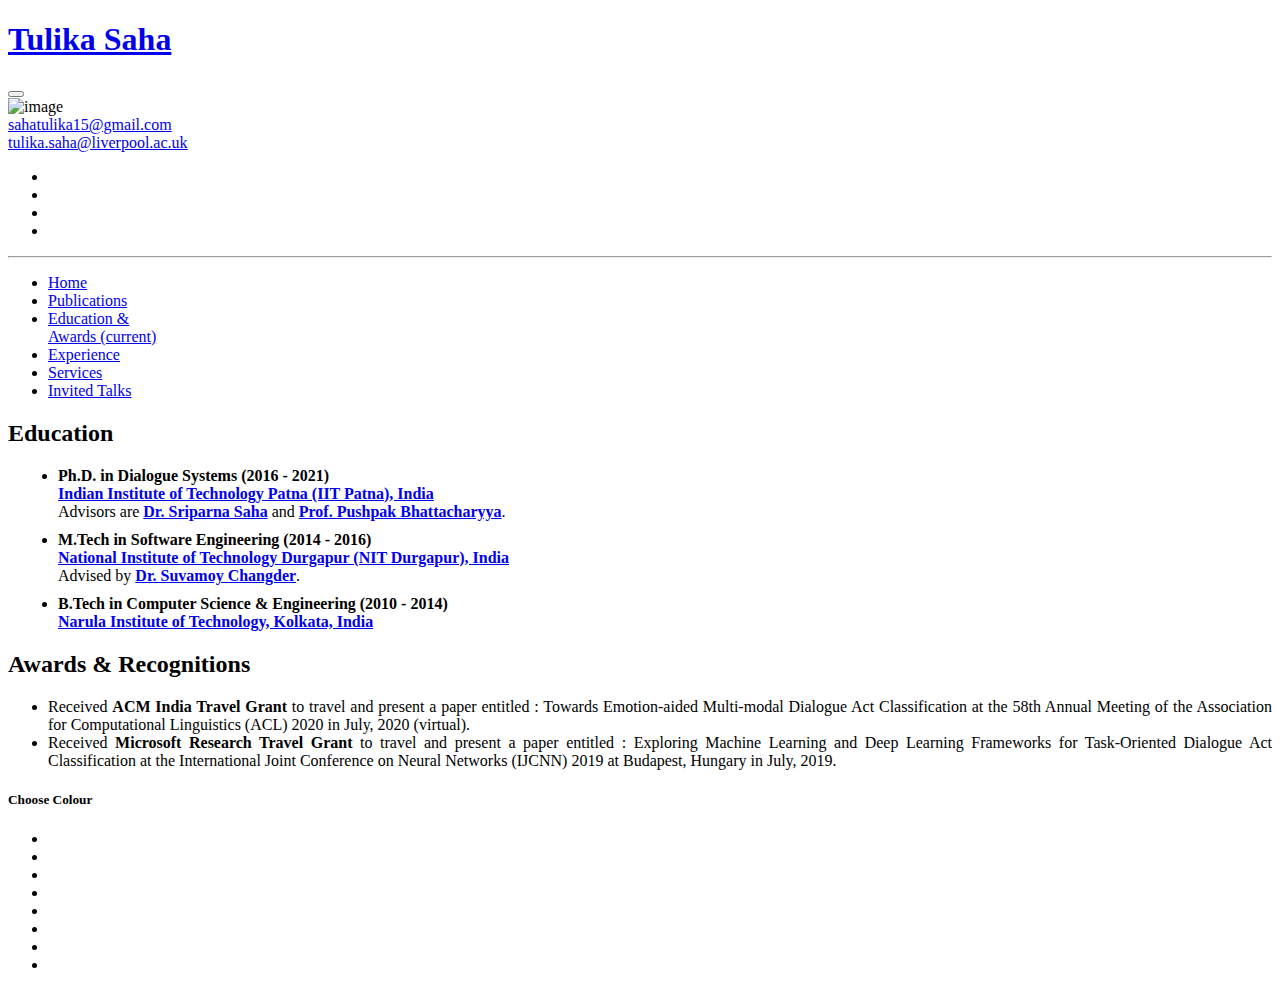
==== education.html @ 12ee2a1a "Add files via upload" ====
<!DOCTYPE html>
<html lang="en"> 
<head>
    <title>Education</title>
    
    <!-- Meta -->
    <meta charset="utf-8">
    <meta http-equiv="X-UA-Compatible" content="IE=edge">
    <meta name="viewport" content="width=device-width, initial-scale=1.0">
      
    <link rel="shortcut icon" href="favicon.ico">
    
    <!-- FontAwesome JS-->
    <script defer src="https://use.fontawesome.com/releases/v5.7.1/js/all.js" integrity="sha384-eVEQC9zshBn0rFj4+TU78eNA19HMNigMviK/PU/FFjLXqa/GKPgX58rvt5Z8PLs7" crossorigin="anonymous"></script>
    
    <!-- Theme CSS -->  
    <link id="theme-style" rel="stylesheet" href="assets/css/theme-1.css">
    

</head> 

<body>
    
    <header class="header text-center">	    
	    <h1 class="blog-name pt-lg-4 mb-0"><a href="index.html">Tulika Saha</a></h1>
        
	    <nav class="navbar navbar-expand-lg navbar-dark" >
           
			<button class="navbar-toggler" type="button" data-toggle="collapse" data-target="#navigation" aria-controls="navigation" aria-expanded="false" aria-label="Toggle navigation">
			<span class="navbar-toggler-icon"></span>
			</button>

			<div id="navigation" class="collapse navbar-collapse flex-column" >
				<div class="profile-section pt-3 pt-lg-0">
				    <img class="profile-image mb-3 rounded-circle mx-auto" src="assets/images/profile.jpg" alt="image" >			
					
					<div class="bio mb-3" style="text-align:justify">
						<!--Hi, I'm a final year Computer Science PhD student at Indian Institute of Technology (IIT) Patna, India supervised by <a href="https://www.iitp.ac.in/~sriparna/" target="_blank">Dr. Sriparna Saha</a> and <a href="https://www.cse.iitb.ac.in/~pb/" target="_blank">Prof. Pushpak Bhattacharyya</a> in the <a href="http://www.iitp.ac.in/~ai-nlp-ml/" target="_blank">AI-NLP-ML </a> group.<br><br>-->
						<div style="text-align:left;"><a href="mailto:sahatulika15@gmail.com"><i class="fas fa-fw fa-envelope"></i> sahatulika15@gmail.com</a><br><a href="mailto:tulika.saha@liverpool.ac.uk"><i class="fas fa-fw fa-envelope"></i>  tulika.saha@liverpool.ac.uk</a><br><!--<div style="text-align:left;"><i class="fa fa-download"></i> <a href="assets/cv/Curriculum_Vitae.pdf" target="_blank" download><b>Download CV</b></a></div>--></div></div><!--//bio-->
					<ul class="social-list list-inline py-3 mx-auto">
			            <li class="list-inline-item"><a href="https://www.linkedin.com/in/tulika-saha-2547a4187/" target="_blank"><i class="fab fa-linkedin-in fa-fw"></i></a></li>
			            <li class="list-inline-item"><a href="https://github.com/sahatulika15/" target="_blank"><i class="fab fa-github fa-fw"></i></a></li>
			            <li class="list-inline-item"><a href="https://scholar.google.com/citations?user=_GJugiIAAAAJ&hl=en&authuser=5" target="_blank"><i class="fas fa-graduation-cap"></i></a></li>
			            <li class="list-inline-item"><a href="https://www.researchgate.net/profile/Tulika_Saha4" target="_blank"><i class="fab fa-researchgate"></i></a></li>
			        </ul><!--//social-list-->
			        <hr> 
				</div><!--//profile-section-->
				
				<ul class="navbar-nav flex-column text-left">
					<li class="nav-item">
					    <a class="nav-link" href="index.html"><i class="fas fa-home fa-fw mr-2"></i> Home </a>
					</li>
					<li class="nav-item">
					    <a class="nav-link" href="publication.html"><i class="fas fa-book"></i> Publications</a>
					</li>
					<li class="nav-item active">
					    <a class="nav-link" href="education.html"><i class="fas fa-user-graduate"></i> Education &<br>Awards <span class="sr-only">(current)</span></a>
					</li>
					<li class="nav-item">
					    <a class="nav-link" href="experience.html"><i class="fa fa-briefcase"></i> Experience</a>
					</li>
					<li class="nav-item">
					    <a class="nav-link" href="service.html"><i class="fas fa-user-cog"></i> Services </a>
					</li>
					<li class="nav-item">
					    <a class="nav-link" href="invited.html"><i class="fas fa-comments"></i> Invited Talks </a>
					</li>
				</ul>
				
				<!--<div class="my-2 my-md-3">
				    <a class="btn btn-primary" href="https://themes.3rdwavemedia.com/" target="_blank">Get in Touch</a>
				</div>-->
			</div>
		</nav>
    </header>
    
    <div class="main-wrapper">
	    	    
	    <article class="about-section py-5">
		    <div class="container">
			<h2 class="title mb-3">Education</h2>
			    
			    <ul style="text-align:justify">
			    	<li style = "margin: 10px">
			    		<b>Ph.D. in Dialogue Systems (2016 - 2021)</b><br>

			    		<a href="https://www.iitp.ac.in/" target="_blank"><b style="font-size: medium">Indian Institute of Technology Patna (IIT Patna), India</b></a> <br>

			    		Advisors are <a href="https://www.iitp.ac.in/~sriparna/" target="_blank"><b>Dr. Sriparna Saha</b></a> and <a href="https://www.cse.iitb.ac.in/~pb/" target="_blank"><b>Prof. Pushpak Bhattacharyya</b></a>.

			    	</li>
			    	<li style = "margin: 10px">
			    		<b>M.Tech in Software Engineering (2014 - 2016)</b><br>
			    		<a href="https://nitdgp.ac.in/" target="_blank"><b style="font-size: medium">National Institute of Technology Durgapur (NIT Durgapur), India</b></a> <br>

			    		Advised by <a href="https://nitdgp.ac.in/faculty/d2b76c08-40b1-43e0-a6ee-e78c313e3367" target="_blank"><b>Dr. Suvamoy Changder</b></a>.

			    	</li>
			    	<li style = "margin: 10px">
			    		<b>B.Tech in Computer Science & Engineering (2010 - 2014)</b><br>
			    		<a href="https://nit.ac.in/" target="_blank"><b style="font-size: medium">Narula Institute of Technology, Kolkata, India</b></a> <br>

			       	</li>
			    </ul>
		
		       <h2 class="title mb-3">Awards & Recognitions</h2>
		       <ul style="text-align:justify">
			<li>
				Received <b>ACM India Travel Grant</b> to travel and present a paper entitled : Towards Emotion-aided Multi-modal Dialogue Act
Classification at the 58th Annual Meeting of the Association for Computational Linguistics (ACL) 2020 in July, 2020 (virtual).
		       	</li>
		       	<li>
		       		Received <b>Microsoft Research Travel Grant</b> to travel and present a paper entitled : Exploring Machine Learning and Deep Learning Frameworks for Task-Oriented Dialogue Act Classification at the International Joint Conference on Neural Networks (IJCNN) 2019 at Budapest, Hungary in July, 2019.
		       	</li>
		       	
		       	
		       </ul>
			   
		    </div>
	    </article><!--//about-section-->
	    
	    
	    
	   
    
    </div><!--//main-wrapper-->
    

    <!-- *****CONFIGURE STYLE (REMOVE ON YOUR PRODUCTION SITE)****** -->  
    <div id="config-panel" class="config-panel d-none d-lg-block">
        <div class="panel-inner">
            <a id="config-trigger" class="config-trigger config-panel-hide text-center" href="#"><i class="fas fa-cog fa-spin mx-auto" data-fa-transform="down-6" ></i></a>
            <h5 class="panel-title">Choose Colour</h5>
            <ul id="color-options" class="list-inline mb-0">
                <li class="theme-1 active list-inline-item"><a data-style="assets/css/theme-1.css" href="#"></a></li>
                <li class="theme-2  list-inline-item"><a data-style="assets/css/theme-2.css" href="#"></a></li>
                <li class="theme-3  list-inline-item"><a data-style="assets/css/theme-3.css" href="#"></a></li>
                <li class="theme-4  list-inline-item"><a data-style="assets/css/theme-4.css" href="#"></a></li>
                <li class="theme-5  list-inline-item"><a data-style="assets/css/theme-5.css" href="#"></a></li>
                <li class="theme-6  list-inline-item"><a data-style="assets/css/theme-6.css" href="#"></a></li>
                <li class="theme-7  list-inline-item"><a data-style="assets/css/theme-7.css" href="#"></a></li>
                <li class="theme-8  list-inline-item"><a data-style="assets/css/theme-8.css" href="#"></a></li>
            </ul>
            <a id="config-close" class="close" href="#"><i class="fa fa-times-circle"></i></a>
        </div><!--//panel-inner-->
    </div><!--//configure-panel-->

    
       
    <!-- Javascript -->          
    <script src="assets/plugins/jquery-3.3.1.min.js"></script>
    <script src="assets/plugins/popper.min.js"></script> 
    <script src="assets/plugins/bootstrap/js/bootstrap.min.js"></script> 
    
    <!-- Style Switcher (REMOVE ON YOUR PRODUCTION SITE) -->
    <script src="assets/js/demo/style-switcher.js"></script>     
    

</body>
</html>
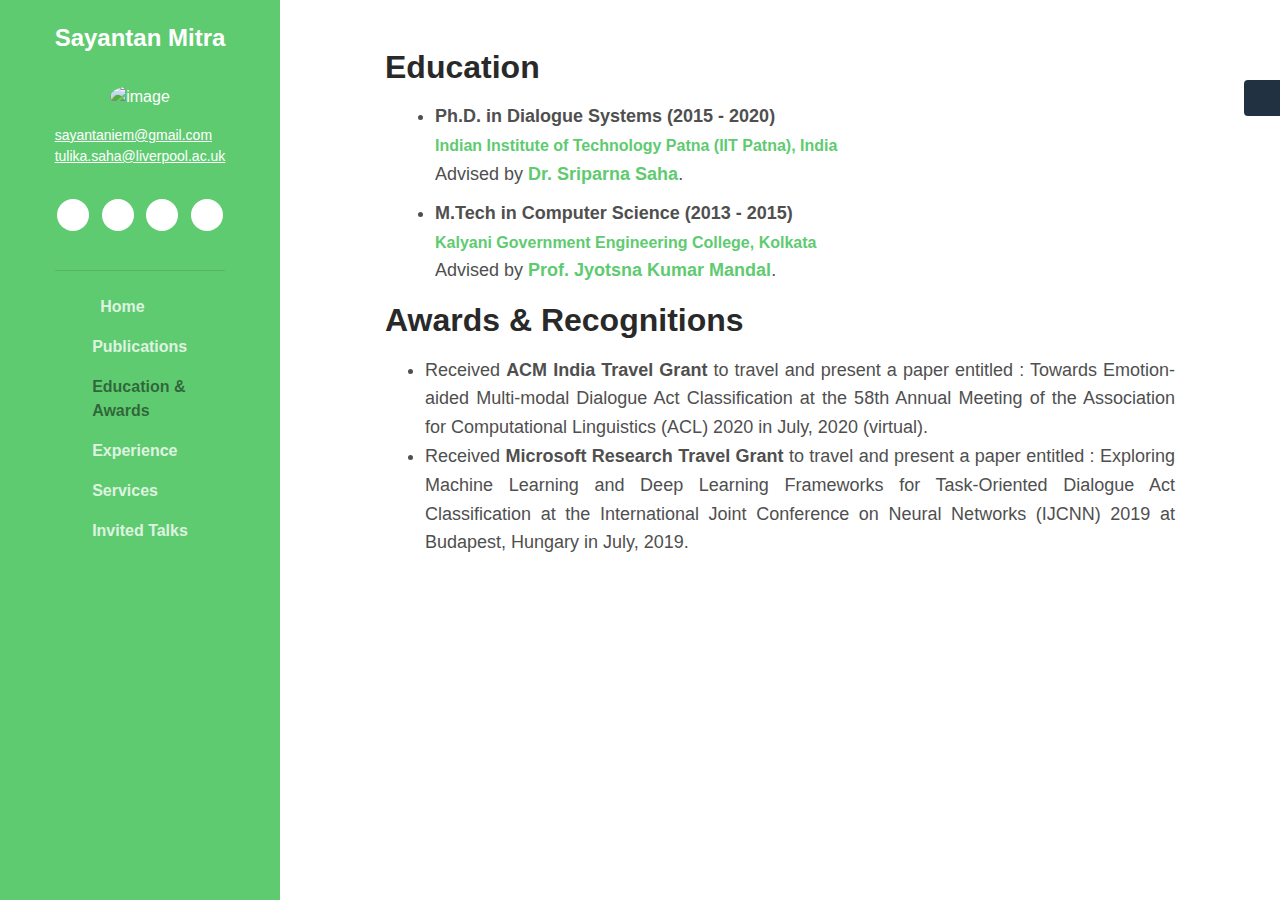
==== commit a05e045f: "Update education.html" ====
--- a/education.html
+++ b/education.html
@@ -1,161 +1,177 @@
-<!DOCTYPE html>
-<html lang="en"> 
-<head>
-    <title>Education</title>
-    
-    <!-- Meta -->
-    <meta charset="utf-8">
-    <meta http-equiv="X-UA-Compatible" content="IE=edge">
-    <meta name="viewport" content="width=device-width, initial-scale=1.0">
-      
-    <link rel="shortcut icon" href="favicon.ico">
-    
-    <!-- FontAwesome JS-->
-    <script defer src="https://use.fontawesome.com/releases/v5.7.1/js/all.js" integrity="sha384-eVEQC9zshBn0rFj4+TU78eNA19HMNigMviK/PU/FFjLXqa/GKPgX58rvt5Z8PLs7" crossorigin="anonymous"></script>
-    
-    <!-- Theme CSS -->  
-    <link id="theme-style" rel="stylesheet" href="assets/css/theme-1.css">
-    
-
-</head> 
-
-<body>
-    
-    <header class="header text-center">	    
-	    <h1 class="blog-name pt-lg-4 mb-0"><a href="index.html">Tulika Saha</a></h1>
-        
-	    <nav class="navbar navbar-expand-lg navbar-dark" >
-           
-			<button class="navbar-toggler" type="button" data-toggle="collapse" data-target="#navigation" aria-controls="navigation" aria-expanded="false" aria-label="Toggle navigation">
-			<span class="navbar-toggler-icon"></span>
-			</button>
-
-			<div id="navigation" class="collapse navbar-collapse flex-column" >
-				<div class="profile-section pt-3 pt-lg-0">
-				    <img class="profile-image mb-3 rounded-circle mx-auto" src="assets/images/profile.jpg" alt="image" >			
-					
-					<div class="bio mb-3" style="text-align:justify">
-						<!--Hi, I'm a final year Computer Science PhD student at Indian Institute of Technology (IIT) Patna, India supervised by <a href="https://www.iitp.ac.in/~sriparna/" target="_blank">Dr. Sriparna Saha</a> and <a href="https://www.cse.iitb.ac.in/~pb/" target="_blank">Prof. Pushpak Bhattacharyya</a> in the <a href="http://www.iitp.ac.in/~ai-nlp-ml/" target="_blank">AI-NLP-ML </a> group.<br><br>-->
-						<div style="text-align:left;"><a href="mailto:sahatulika15@gmail.com"><i class="fas fa-fw fa-envelope"></i> sahatulika15@gmail.com</a><br><a href="mailto:tulika.saha@liverpool.ac.uk"><i class="fas fa-fw fa-envelope"></i>  tulika.saha@liverpool.ac.uk</a><br><!--<div style="text-align:left;"><i class="fa fa-download"></i> <a href="assets/cv/Curriculum_Vitae.pdf" target="_blank" download><b>Download CV</b></a></div>--></div></div><!--//bio-->
-					<ul class="social-list list-inline py-3 mx-auto">
-			            <li class="list-inline-item"><a href="https://www.linkedin.com/in/tulika-saha-2547a4187/" target="_blank"><i class="fab fa-linkedin-in fa-fw"></i></a></li>
-			            <li class="list-inline-item"><a href="https://github.com/sahatulika15/" target="_blank"><i class="fab fa-github fa-fw"></i></a></li>
-			            <li class="list-inline-item"><a href="https://scholar.google.com/citations?user=_GJugiIAAAAJ&hl=en&authuser=5" target="_blank"><i class="fas fa-graduation-cap"></i></a></li>
-			            <li class="list-inline-item"><a href="https://www.researchgate.net/profile/Tulika_Saha4" target="_blank"><i class="fab fa-researchgate"></i></a></li>
-			        </ul><!--//social-list-->
-			        <hr> 
-				</div><!--//profile-section-->
-				
-				<ul class="navbar-nav flex-column text-left">
-					<li class="nav-item">
-					    <a class="nav-link" href="index.html"><i class="fas fa-home fa-fw mr-2"></i> Home </a>
-					</li>
-					<li class="nav-item">
-					    <a class="nav-link" href="publication.html"><i class="fas fa-book"></i> Publications</a>
-					</li>
-					<li class="nav-item active">
-					    <a class="nav-link" href="education.html"><i class="fas fa-user-graduate"></i> Education &<br>Awards <span class="sr-only">(current)</span></a>
-					</li>
-					<li class="nav-item">
-					    <a class="nav-link" href="experience.html"><i class="fa fa-briefcase"></i> Experience</a>
-					</li>
-					<li class="nav-item">
-					    <a class="nav-link" href="service.html"><i class="fas fa-user-cog"></i> Services </a>
-					</li>
-					<li class="nav-item">
-					    <a class="nav-link" href="invited.html"><i class="fas fa-comments"></i> Invited Talks </a>
-					</li>
-				</ul>
-				
-				<!--<div class="my-2 my-md-3">
-				    <a class="btn btn-primary" href="https://themes.3rdwavemedia.com/" target="_blank">Get in Touch</a>
-				</div>-->
-			</div>
-		</nav>
-    </header>
-    
-    <div class="main-wrapper">
-	    	    
-	    <article class="about-section py-5">
-		    <div class="container">
-			<h2 class="title mb-3">Education</h2>
-			    
-			    <ul style="text-align:justify">
-			    	<li style = "margin: 10px">
-			    		<b>Ph.D. in Dialogue Systems (2016 - 2021)</b><br>
-
-			    		<a href="https://www.iitp.ac.in/" target="_blank"><b style="font-size: medium">Indian Institute of Technology Patna (IIT Patna), India</b></a> <br>
-
-			    		Advisors are <a href="https://www.iitp.ac.in/~sriparna/" target="_blank"><b>Dr. Sriparna Saha</b></a> and <a href="https://www.cse.iitb.ac.in/~pb/" target="_blank"><b>Prof. Pushpak Bhattacharyya</b></a>.
-
-			    	</li>
-			    	<li style = "margin: 10px">
-			    		<b>M.Tech in Software Engineering (2014 - 2016)</b><br>
-			    		<a href="https://nitdgp.ac.in/" target="_blank"><b style="font-size: medium">National Institute of Technology Durgapur (NIT Durgapur), India</b></a> <br>
-
-			    		Advised by <a href="https://nitdgp.ac.in/faculty/d2b76c08-40b1-43e0-a6ee-e78c313e3367" target="_blank"><b>Dr. Suvamoy Changder</b></a>.
-
-			    	</li>
-			    	<li style = "margin: 10px">
-			    		<b>B.Tech in Computer Science & Engineering (2010 - 2014)</b><br>
-			    		<a href="https://nit.ac.in/" target="_blank"><b style="font-size: medium">Narula Institute of Technology, Kolkata, India</b></a> <br>
-
-			       	</li>
-			    </ul>
-		
-		       <h2 class="title mb-3">Awards & Recognitions</h2>
-		       <ul style="text-align:justify">
-			<li>
-				Received <b>ACM India Travel Grant</b> to travel and present a paper entitled : Towards Emotion-aided Multi-modal Dialogue Act
-Classification at the 58th Annual Meeting of the Association for Computational Linguistics (ACL) 2020 in July, 2020 (virtual).
-		       	</li>
-		       	<li>
-		       		Received <b>Microsoft Research Travel Grant</b> to travel and present a paper entitled : Exploring Machine Learning and Deep Learning Frameworks for Task-Oriented Dialogue Act Classification at the International Joint Conference on Neural Networks (IJCNN) 2019 at Budapest, Hungary in July, 2019.
-		       	</li>
-		       	
-		       	
-		       </ul>
-			   
-		    </div>
-	    </article><!--//about-section-->
-	    
-	    
-	    
-	   
-    
-    </div><!--//main-wrapper-->
-    
-
-    <!-- *****CONFIGURE STYLE (REMOVE ON YOUR PRODUCTION SITE)****** -->  
-    <div id="config-panel" class="config-panel d-none d-lg-block">
-        <div class="panel-inner">
-            <a id="config-trigger" class="config-trigger config-panel-hide text-center" href="#"><i class="fas fa-cog fa-spin mx-auto" data-fa-transform="down-6" ></i></a>
-            <h5 class="panel-title">Choose Colour</h5>
-            <ul id="color-options" class="list-inline mb-0">
-                <li class="theme-1 active list-inline-item"><a data-style="assets/css/theme-1.css" href="#"></a></li>
-                <li class="theme-2  list-inline-item"><a data-style="assets/css/theme-2.css" href="#"></a></li>
-                <li class="theme-3  list-inline-item"><a data-style="assets/css/theme-3.css" href="#"></a></li>
-                <li class="theme-4  list-inline-item"><a data-style="assets/css/theme-4.css" href="#"></a></li>
-                <li class="theme-5  list-inline-item"><a data-style="assets/css/theme-5.css" href="#"></a></li>
-                <li class="theme-6  list-inline-item"><a data-style="assets/css/theme-6.css" href="#"></a></li>
-                <li class="theme-7  list-inline-item"><a data-style="assets/css/theme-7.css" href="#"></a></li>
-                <li class="theme-8  list-inline-item"><a data-style="assets/css/theme-8.css" href="#"></a></li>
-            </ul>
-            <a id="config-close" class="close" href="#"><i class="fa fa-times-circle"></i></a>
-        </div><!--//panel-inner-->
-    </div><!--//configure-panel-->
-
-    
-       
-    <!-- Javascript -->          
-    <script src="assets/plugins/jquery-3.3.1.min.js"></script>
-    <script src="assets/plugins/popper.min.js"></script> 
-    <script src="assets/plugins/bootstrap/js/bootstrap.min.js"></script> 
-    
-    <!-- Style Switcher (REMOVE ON YOUR PRODUCTION SITE) -->
-    <script src="assets/js/demo/style-switcher.js"></script>     
-    
-
-</body>
-</html> 
-
+<!DOCTYPE html>
+<html lang="en">
+  <head>
+    <meta http-equiv="content-type" content="text/html; charset=utf-8">
+    <title>Education</title>
+    <!-- Meta -->
+    <meta http-equiv="X-UA-Compatible" content="IE=edge">
+    <meta name="viewport" content="width=device-width, initial-scale=1.0">
+    <link rel="shortcut icon" href="favicon.ico">
+    <!-- FontAwesome JS-->
+    <script defer="defer" src="https://use.fontawesome.com/releases/v5.7.1/js/all.js"
+
+integrity="sha384-eVEQC9zshBn0rFj4+TU78eNA19HMNigMviK/PU/FFjLXqa/GKPgX58rvt5Z8PLs7"
+
+crossorigin="anonymous"></script>
+    <!-- Theme CSS -->
+    <link id="theme-style" rel="stylesheet" href="assets/css/theme-1.css">
+  </head>
+  <body>
+    <header class="header text-center">
+      <h1 class="blog-name pt-lg-4 mb-0"><a href="index.html">Sayantan Mitra</a></h1>
+      <nav class="navbar navbar-expand-lg navbar-dark"> <button class="navbar-toggler"
+
+          type="button" data-toggle="collapse" data-target="#navigation" aria-controls="navigation"
+
+          aria-expanded="false" aria-label="Toggle navigation"> <span class="navbar-toggler-icon"></span>
+        </button>
+        <div id="navigation" class="collapse navbar-collapse flex-column">
+          <div class="profile-section pt-3 pt-lg-0"> <img class="profile-image mb-3 rounded-circle mx-auto"
+
+              src="assets/images/profile.jpg" alt="image">
+            <div class="bio mb-3" style="text-align:justify">
+              <!--Hi, I'm a final year Computer Science PhD student at Indian Institute of Technology (IIT) Patna, India supervised by <a href="https://www.iitp.ac.in/~sriparna/" target="_blank">Dr. Sriparna Saha</a> and <a href="https://www.cse.iitb.ac.in/~pb/" target="_blank">Prof. Pushpak Bhattacharyya</a> in the <a href="http://www.iitp.ac.in/~ai-nlp-ml/" target="_blank">AI-NLP-ML </a> group.<br><br>-->
+              <div style="text-align:left;"><a href="mailto:sayantaniem@gmail.com"><i
+
+                    class="fas fa-fw fa-envelope"></i> sayantaniem@gmail.com</a><br>
+                <a href="mailto:tulika.saha@liverpool.ac.uk">
+                  tulika.saha@liverpool.ac.uk</a><br>
+                <!--<div style="text-align:left;"><i class="fa fa-download"></i> <a href="assets/cv/Curriculum_Vitae.pdf" target="_blank" download><b>Download CV</b></a></div>--></div>
+            </div>
+            <!--//bio-->
+            <ul class="social-list list-inline py-3 mx-auto">
+              <li class="list-inline-item"><a href="https://www.linkedin.com/in/tulika-saha-2547a4187/"
+
+                  target="_blank"><i class="fab fa-linkedin-in fa-fw"></i></a><br>
+              </li>
+              <li class="list-inline-item"><a href="https://github.com/sahatulika15/"
+
+                  target="_blank"><i class="fab fa-github fa-fw"></i></a><br>
+              </li>
+              <li class="list-inline-item"><a href="https://scholar.google.com/citations?user=_GJugiIAAAAJ&amp;hl=en&amp;authuser=5"
+
+                  target="_blank"><i class="fas fa-graduation-cap"></i></a><br>
+              </li>
+              <li class="list-inline-item"><a href="https://www.researchgate.net/profile/Tulika_Saha4"
+
+                  target="_blank"><i class="fab fa-researchgate"></i></a><br>
+              </li>
+            </ul>
+            <!--//social-list-->
+            <hr> </div>
+          <!--//profile-section-->
+          <ul class="navbar-nav flex-column text-left">
+            <li class="nav-item"> <a class="nav-link" href="index.html"><i class="fas fa-home fa-fw mr-2"></i>
+                Home </a> </li>
+            <li class="nav-item"> <a class="nav-link" href="publication.html"><i
+
+                  class="fas fa-book"></i> Publications</a> </li>
+            <li class="nav-item active"> <a class="nav-link" href="education.html"><i
+
+                  class="fas fa-user-graduate"></i> Education &amp;<br>
+                Awards <span class="sr-only">(current)</span></a> </li>
+            <li class="nav-item"> <a class="nav-link" href="experience.html"><i
+
+                  class="fa fa-briefcase"></i> Experience</a> </li>
+            <li class="nav-item"> <a class="nav-link" href="service.html"><i class="fas fa-user-cog"></i>
+                Services </a> </li>
+            <li class="nav-item"> <a class="nav-link" href="invited.html"><i class="fas fa-comments"></i>
+                Invited Talks </a> </li>
+          </ul>
+          <!--<div class="my-2 my-md-3">
+				    <a class="btn btn-primary" href="https://themes.3rdwavemedia.com/" target="_blank">Get in Touch</a>				</div>-->
+        </div>
+      </nav>
+    </header>
+    <div class="main-wrapper">
+      <article class="about-section py-5">
+        <div class="container">
+          <h2 class="title mb-3">Education</h2>
+          <ul style="text-align:justify">
+            <li style="margin: 10px"> <b>Ph.D. in Dialogue Systems
+                (2015 - 2020)</b><br>
+              <a href="https://www.iitp.ac.in/" target="_blank"><b style="font-size: medium">Indian
+                  Institute of Technology Patna (IIT Patna), India</b></a> <br>
+              Advised by <a href="https://www.iitp.ac.in/%7Esriparna/" target="_blank"><b>Dr.
+                  Sriparna Saha</b></a>. </li>
+            <li style="margin: 10px"> <b>M.Tech in Computer Science (2013 -
+                2015)</b><br>
+              <a href="https://nitdgp.ac.in/" target="_blank"><b style="font-size: medium">Kalyani Government Engineering College, Kolkata</b></a>
+              <br>
+              Advised by <a href="http://jkmandal.com/JKM_New_WebSite/home.html"
+
+                target="_blank"><b>Prof. Jyotsna Kumar Mandal</b></a>. </li>
+<!--<li style="margin: 10px"> <b>B.Tech in Computer Science &amp;
+                Engineering (2010 - 2014)</b><br>
+              <a href="https://nit.ac.in/" target="_blank"><b style="font-size: medium">Narula
+                  Institute of Technology, Kolkata, India</b></a> <br>
+            </li> -->
+          </ul>
+          <h2 class="title mb-3">Awards &amp; Recognitions</h2>
+          <ul style="text-align:justify">
+            <li> Received <b>ACM India Travel Grant</b> to travel and present a
+              paper entitled : Towards Emotion-aided Multi-modal Dialogue Act
+              Classification at the 58th Annual Meeting of the Association for
+              Computational Linguistics (ACL) 2020 in July, 2020 (virtual). </li>
+            <li> Received <b>Microsoft Research Travel Grant</b> to travel and
+              present a paper entitled : Exploring Machine Learning and Deep
+              Learning Frameworks for Task-Oriented Dialogue Act Classification
+              at the International Joint Conference on Neural Networks (IJCNN)
+              2019 at Budapest, Hungary in July, 2019. </li>
+          </ul>
+        </div>
+      </article>
+      <!--//about-section--> </div>
+    <!--//main-wrapper-->
+    <!-- *****CONFIGURE STYLE (REMOVE ON YOUR PRODUCTION SITE)****** -->
+    <div id="config-panel" class="config-panel d-none d-lg-block">
+      <div class="panel-inner"> <a id="config-trigger" class="config-trigger config-panel-hide text-center"
+
+          href="#"><i class="fas fa-cog fa-spin mx-auto" data-fa-transform="down-6"></i></a>
+        <h5 class="panel-title">Choose Colour</h5>
+        <ul id="color-options" class="list-inline mb-0">
+          <li class="theme-1 active list-inline-item"><a data-style="assets/css/theme-1.css"
+
+              href="#"></a><br>
+          </li>
+          <li class="theme-2  list-inline-item"><a data-style="assets/css/theme-2.css"
+
+              href="#"></a><br>
+          </li>
+          <li class="theme-3  list-inline-item"><a data-style="assets/css/theme-3.css"
+
+              href="#"></a><br>
+          </li>
+          <li class="theme-4  list-inline-item"><a data-style="assets/css/theme-4.css"
+
+              href="#"></a><br>
+          </li>
+          <li class="theme-5  list-inline-item"><a data-style="assets/css/theme-5.css"
+
+              href="#"></a><br>
+          </li>
+          <li class="theme-6  list-inline-item"><a data-style="assets/css/theme-6.css"
+
+              href="#"></a><br>
+          </li>
+          <li class="theme-7  list-inline-item"><a data-style="assets/css/theme-7.css"
+
+              href="#"></a><br>
+          </li>
+          <li class="theme-8  list-inline-item"><a data-style="assets/css/theme-8.css"
+
+              href="#"></a><br>
+          </li>
+        </ul>
+        <a id="config-close" class="close" href="#"><i class="fa fa-times-circle"></i></a>
+      </div>
+      <!--//panel-inner--> </div>
+    <!--//configure-panel-->
+    <!-- Javascript -->
+    <script src="assets/plugins/jquery-3.3.1.min.js"></script>
+    <script src="assets/plugins/popper.min.js"></script>
+    <script src="assets/plugins/bootstrap/js/bootstrap.min.js"></script>
+    <!-- Style Switcher (REMOVE ON YOUR PRODUCTION SITE) -->
+    <script src="assets/js/demo/style-switcher.js"></script>
+  </body>
+</html>
